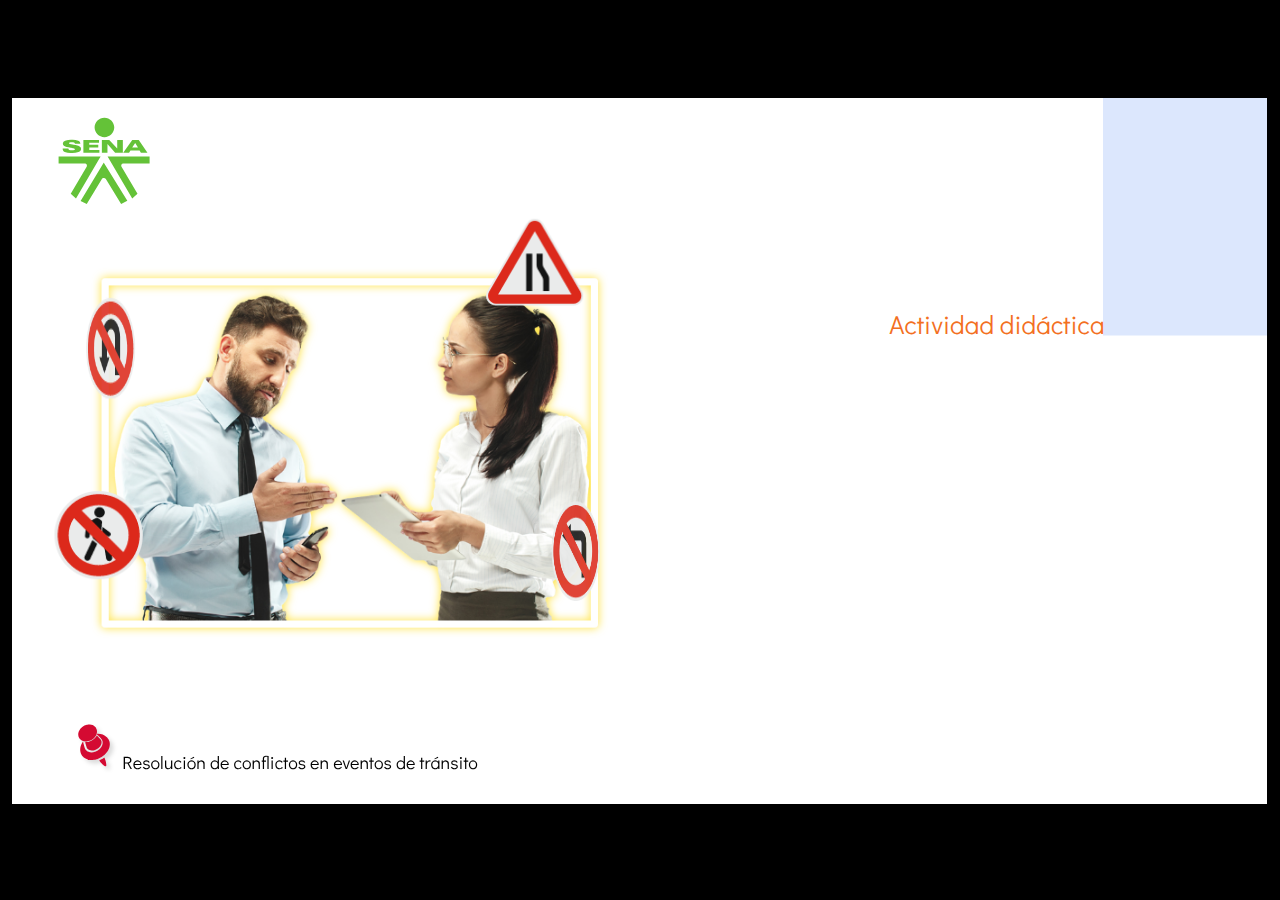
==== public/actividades/story.html @ 80ccd03d "Carga maquetación finalizada pendiente videos" ====
﻿<!doctype html>
<html lang="es">
<head>
  <meta charset="utf-8">
  <!-- Creado con Storyline 360 - http://www.articulate.com  -->
  <!-- version: 3.77.30587.0 -->
  <title>Actividad did&#225;ctica</title>
  <meta http-equiv="x-ua-compatible" content="IE=edge"/>
  <meta name="viewport" content="width=device-width,initial-scale=1,user-scalable=no,shrink-to-fit=no,minimal-ui"/>
  <meta name="apple-mobile-web-app-capable" content="yes"/>
  <style>
    html, body { height: 100%; padding: 0; margin: 0 }
    #app { height: 100%; width: 100%; }
  </style>

  <script>
    window.DS = {};
    window.globals = {
      DATA_PATH_BASE: '',
      HAS_FRAME: true,
      HAS_SLIDE: true,

      lmsPresent: false,
      tinCanPresent: false,
      cmi5Present: false,
      aoSupport: false,
      scale: 'show all',
      captureRc: false,
      browserSize: 'optimal',
      bgColor: '#000000',
      features: 'AccessibleVideo,ConnectionMessages,DropIn1,DropIn2,FullScreenToggle,LayerPresentAsDialog,MultipleQuizTracking,PlayerSpeedControl,StreamingVideo,UpdatedThemeEditor,UseAudioElement,VideoSync',
      themeName: 'classic',
      preloaderColor: '#FFFFFF',
      suppressAnalytics: false,
      productChannel: 'stable',
      publishSource: 'storyline',
      aid: 'aid|5304b41d-7af7-4125-b8d1-83eb222823e2',
      cid: '4b77e311-7174-4f80-b8b5-f85c7638c86c',
      playerVersion: '3.77.30587.0',
      publishTimestamp: '2023-07-07T21:58:27.0111870Z',
      maxIosVideoElements: 10,
      connectionSettings: { mode: 'disabled' },

      
      parseParams: function(qs) {
        if (window.globals.parsedParams != null) {
          return window.globals.parsedParams;
        }
        qs = (qs || window.location.search.substr(1)).split('+').join(' ');
        var params = {},
            tokens,
            re = /[?&]?([^=]+)=([^&]*)/g;

        while (tokens = re.exec(qs)) {
          params[decodeURIComponent(tokens[1]).trim()] =
            decodeURIComponent(tokens[2]).trim();
        }
        window.globals.parsedParams = params;
        return params;
      }

    };
  </script>
  <script>
    var isIe11 = ('ActiveXObject' in window || window.MSBlobBuilder != null)
      && window.msCrypto != null && !window.ActiveXObject;
    if (isIe11) {
      window.globals.unsupportedBrowser = true;
      document.write(atob('[base64]'));
    }
  </script>
  
  <script>window.THREE = { };</script>
  
</head>
<body style="background: #000000" class="cs-HTML theme-classic">
  <!-- 360 -->
  <script>!function(){var e,i=/iPhone/i,o=/iPod/i,n=/iPad/i,t=/\biOS-universal(?:.+)Mac\b/i,r=/\bAndroid(?:.+)Mobile\b/i,a=/Android/i,d=/(?:SD4930UR|\bSilk(?:.+)Mobile\b)/i,p=/Silk/i,l=/Windows Phone/i,u=/\bWindows(?:.+)ARM\b/i,b=/BlackBerry/i,s=/BB10/i,c=/Opera Mini/i,f=/\b(CriOS|Chrome)(?:.+)Mobile/i,h=/Mobile(?:.+)Firefox\b/i,v=function(e){return void 0!==e&&"MacIntel"===e.platform&&"number"==typeof e.maxTouchPoints&&e.maxTouchPoints>1&&"undefined"==typeof MSStream};e=function(e){var m={userAgent:"",platform:"",maxTouchPoints:0};e||"undefined"==typeof navigator?"string"==typeof e?m.userAgent=e:e&&e.userAgent&&(m={userAgent:e.userAgent,platform:e.platform,maxTouchPoints:e.maxTouchPoints||0}):m={userAgent:navigator.userAgent,platform:navigator.platform,maxTouchPoints:navigator.maxTouchPoints||0};var g=m.userAgent,y=g.split("[FBAN");void 0!==y[1]&&(g=y[0]),void 0!==(y=g.split("Twitter"))[1]&&(g=y[0]);var A=function(e){return function(i){return i.test(e)}}(g),w={apple:{phone:A(i)&&!A(l),ipod:A(o),tablet:!A(i)&&(A(n)||v(m))&&!A(l),universal:A(t),device:(A(i)||A(o)||A(n)||A(t)||v(m))&&!A(l)},amazon:{phone:A(d),tablet:!A(d)&&A(p),device:A(d)||A(p)},android:{phone:!A(l)&&A(d)||!A(l)&&A(r),tablet:!A(l)&&!A(d)&&!A(r)&&(A(p)||A(a)),device:!A(l)&&(A(d)||A(p)||A(r)||A(a))||A(/\bokhttp\b/i)},windows:{phone:A(l),tablet:A(u),device:A(l)||A(u)},other:{blackberry:A(b),blackberry10:A(s),opera:A(c),firefox:A(h),chrome:A(f),device:A(b)||A(s)||A(c)||A(h)||A(f)},any:!1,phone:!1,tablet:!1};return w.any=w.apple.device||w.android.device||w.windows.device||w.other.device,w.phone=w.apple.phone||w.android.phone||w.windows.phone,w.tablet=w.apple.tablet||w.android.tablet||w.windows.tablet,w}(),"object"==typeof exports&&"undefined"!=typeof module?module.exports=e:"function"==typeof define&&define.amd?define((function(){return e})):this.isMobile=e}();
    window.isMobile.apple.tablet = window.isMobile.apple.tablet ||
      (navigator.platform === 'MacIntel' && navigator.maxTouchPoints > 1);
    window.isMobile.apple.device = window.isMobile.apple.device || window.isMobile.apple.tablet;
    window.isMobile.tablet = window.isMobile.tablet || window.isMobile.apple.tablet;
    window.isMobile.any = window.isMobile.any || window.isMobile.apple.tablet;
  </script>

  <div id="focus-sink" tabindex="-1"></div>

  <div id="preso"></div>
  <script>
    (function() {

      var classTypes = [ 'desktop', 'mobile', 'phone', 'tablet' ];

      var addDeviceClasses = function(prefix, testObj) {
        var curr, i;
        for (i = 0; i < classTypes.length; i++) {
          curr = classTypes[i];
          if (testObj[curr]) {
            document.body.classList.add(prefix + curr);
          }
        }
      };

      var params = window.globals.parseParams(),
          isDevicePreview = params.devicepreview === '1',
          isPhoneOverride = params.deviceType === 'phone' || (isDevicePreview && params.phone == '1'),
          isTabletOverride = (params.deviceType === 'tablet' || isDevicePreview) && !isPhoneOverride,
          isMobileOverride = isPhoneOverride || isTabletOverride;

      var deviceView = {
        desktop: !window.isMobile.any && !isMobileOverride,
        mobile: window.isMobile.any || isMobileOverride,
        phone: isPhoneOverride || (window.isMobile.phone && !isTabletOverride),
        tablet: isTabletOverride || window.isMobile.tablet
      };

      window.globals.deviceView = deviceView;
      window.isMobile.desktop = !window.isMobile.any;
      window.isMobile.mobile = window.isMobile.any;

      addDeviceClasses('view-', deviceView);

    })();
  </script>
  
  <script src='story_content/user.js' type=text/javascript></script>
  <div class="slide-loader"></div>

  <script>
    if (window.globals.deviceView.isMobile) { var doc = document, loader = doc.body.querySelector('.slide-loader'); [ 1, 2, 3 ].forEach(function(n) { var d = doc.createElement('div'); d.style.backgroundColor = window.globals.preloaderColor; d.classList.add('mobile-loader-dot'); d.classList.add('dot' + n); loader.appendChild(d); }); }
  </script>

  <div class="mobile-load-title-overlay" style="display: none">
    <div class="mobile-load-title">Actividad did&#225;ctica</div>
  </div>

  <div class="mobile-chrome-warning"></div>

  
<style>
  .warn-connection-dialog {
    display: none;
    background: transparent;
    pointer-events: none;
    position: fixed;
    left: 0;
    top: 0;
    width: 100%;
    height: 100%;
    z-index: 999;
  }

  .warn-connection-content {
    border-radius: 4px;
    background: white;
    border: 1px solid #E7E7E7;
    color: #333333;
    box-shadow: 0 2px 4px rgba(0, 0, 0, 0.25);
    transition: all 150ms ease-out;
    position: absolute;
    white-space: nowrap;
  }

  .view-phone.is-landscape .warn-connection-content {
    left: 23px;
    bottom: 23px;
  }

  .view-tablet.is-landscape .warn-connection-content {
    left: 50%;
    top: 20px;
    transform: translateX(-50%);
  }

  .is-portrait .warn-connection-content {
    transform: translate(-50%, calc(-100% - 15px));
  }

  .warn-connection-content p {
    display: inline-block;
    margin: 0 8px 0 0;
    line-height: 33px;
    font-size: 11px;
  }

  .warn-connection-content svg {
    position: relative;
    vertical-align: middle;
    margin: 0 2px 2px 8px;
  }

  .view-desktop .warn-connection-content {
    left: 1.5em;
    bottom: 1.5em;
  }

  .view-desktop .warn-connection-content p {
    font-size: 1.1em;
  }

  .is-offline .warn-connection-dialog {
    display: block;
  }

  .is-offline .cs-panel * {
    pointer-events: none !important;
  }

  .is-offline .cs-panel {
    pointer-events: all !important;
  }

  .is-offline #nav-controls * {
    pointer-events: none !important;
  }

  .is-offline #nav-controls {
    pointer-events: all !important;
  }
</style>

<div class="warn-connection-dialog">
  <div class="warn-connection-content">
    <svg width="17" height="15" viewBox="0 0 17 15" xmlns="http://www.w3.org/2000/svg">
      <path fill="#8F0000" stroke="white" d="M16.07,12.98 L15.88,12.23 L9.51,1.21 C8.97,0.26,7.6,0.26,7.06,1.21 L0.69,12.23 C0.15,13.16,0.81,14.36,1.91,14.36 H14.65 C15.47,14.36,16.05,13.7,16.07,12.98 Z"/>
      <path fill="white" stroke="white" d="M8.58,5.5 C8.35,5.28,8.5,5.35,8.21,5.32 C8.09,5.35,7.97,5.49,7.96,5.67 C7.97,5.79,7.98,5.92,7.98,6.04 L7.98,6.04 C7.99,6.17,8,6.31,8.01,6.43 L8.01,6.44 C8.03,6.92,8.06,7.41,8.09,7.9 L8.09,7.9 C8.12,8.39,8.14,8.88,8.17,9.37 C8.17,9.39,8.18,9.42,8.2,9.44 C8.23,9.46,8.25,9.47,8.28,9.47 C8.31,9.47,8.34,9.46,8.35,9.44 C8.37,9.43,8.38,9.4,8.39,9.35 L8.39,9.34 C8.39,9.24,8.4,9.15,8.4,9.05 L8.4,9.05 C8.41,8.96,8.41,8.86,8.42,8.75 C8.43,8.44,8.45,8.12,8.47,7.81 L8.47,7.81 C8.49,7.49,8.51,7.18,8.53,6.87 C8.55,6.46,8.56,6.05,8.59,5.64 L8.6,5.62 C8.6,5.57,8.59,5.53,8.58,5.5 L8.21,5.32 Z"/>
      <circle fill="white" stroke="white" cx="8.3" cy="11.35" r="0.3"/>
    </svg>
    <p>You are offline. Trying to reconnect...</p>
  </div>
</div>

<script>
  (function() {
    window.DS.connection = {
      warningShown: false,
      assets: {},
      loadingAssetGroup: false,
      retryDelay: 500
    };

    var connectionSettings = window.globals.connectionSettings || {};

    // The `window.globals.features` variable must be set in `webpack.dev.config` when testing locally - it is not enough
    // to have it in the data - but it must be set there as well.
    var useConnectionMessages = window.AbortController != null &&
      window.location.protocol != 'file:' &&
      window.globals.features.indexOf('ConnectionMessages') != -1 &&
      connectionSettings.mode === 'normal';

    window.DS.connection.useConnectionMessages = useConnectionMessages

    var assetCount = 0;
    var checkLoadedId;


    if (useConnectionMessages && connectionSettings != null) {
      var contentEl = document.querySelector('.warn-connection-content');
      var messageEl = contentEl.querySelector('p')

      if (connectionSettings.useDarkTheme) {
        contentEl.style.borderColor = '#BABBBA';
        contentEl.style.backgroundColor = '#282828';
        contentEl.style.color = '#FFFFFF';
      }

      if (connectionSettings.message != null) {
        messageEl.textContent = window.decodeURIComponent(connectionSettings.message);
      }
    }

    function checkAssetsReady() {
      for (var i in DS.connection.assets) {
        if (!DS.connection.assets[i].success) {
          return false;
        }
      }
      return true;
    }

    function stopAssetGroup() {
      if (!useConnectionMessages) { return; }

      assetCount = 0;

      DS.connection.oldAssetGroup = DS.connection.assets;
      DS.connection.assets = {};
      DS.connection.loadingAssetGroup = false;
      clearInterval(checkLoadedId);
    }

    function startAssetGroup() {
      if (!useConnectionMessages) { return; }
      var ticks = 0;
      clearInterval(checkLoadedId);
      checkLoadedId = setInterval(function() {
        var loaded = 0;
        if (assetCount === 0 && loaded === 0) {
          clearInterval(checkLoadedId);
          return;
        }

        for (var i in DS.connection.assets) {
          if (DS.connection.assets[i].success) {
            loaded++;
          }
        }

        if (assetCount === loaded && checkAssetsReady()) {
          for (var i in DS.connection.assets) {
            if (DS.connection.assets[i].action) {
              DS.connection.assets[i].action();
            }
          }
          hideWarning();
          stopAssetGroup();
        }
      }, 100)
    }

    function requiredAsset(url, action, retry, type) {
      if (!useConnectionMessages) { return; }
      if (DS.connection.assets[url]) { return; }

      DS.connection.assets[url] = {
        success: false, action: action, retry: retry, type: type
      };
      assetCount = Object.keys(DS.connection.assets).length;
      if (!DS.connection.loadingAssetGroup) {
        startAssetGroup();
      }
      DS.connection.loadingAssetGroup = true;
    }

    function assetLoaded(url) {
      if (!useConnectionMessages) { return; }
      if (DS.connection.assets[url]) {
        DS.connection.assets[url].success = true;
      }
    }

    function assetFailed(url) {
      if (!useConnectionMessages) { return; }
      if (!DS.connection.assets[url]) {
        if (/\.js$/.test(url) && url.indexOf('transcripts') === -1) {
          setTimeout(function() {
            if (DS.connection.lastSlideLoaded != null) {
              DS.connection.lastSlideLoaded();
            }
          }, DS.connection.retryDelay);
        }
        return;
      }
      if (!DS.connection.warningShown) { showWarning(); }
      if (DS.connection.assets[url].retry) {
        setTimeout(function() {
          if (!DS.connection.assets[url].success) {
            DS.connection.assets[url].retry()
          }
        }, DS.connection.retryDelay);
      }
    }

    function hideWarning() {
      document.body.classList.remove('is-offline');
      DS.connection.warningShown = false;
    }
    DS.connection.hideWarning = hideWarning

    function showWarning(btn) {
      document.body.classList.add('is-offline')
      DS.connection.warningShown = true;
      updateWarningPosition();
    }

    function updateWarningPosition() {
      if (!DS.connection.warningShown) {
        return;
      }

      var isPortrait = document.body.classList.contains('is-portrait');
      var warningEl = document.querySelector('.warn-connection-content');

      if (isPortrait) {
        var slide = document.querySelector('.primary-slide');
        var slideRect = slide.getBoundingClientRect();

        warningEl.style.top = `${slideRect.top}px`
        warningEl.style.left = `${slideRect.left + slideRect.width / 2}px`
      } else {
        warningEl.style.top = null;
        warningEl.style.left = null;
      }

      window.requestAnimationFrame(updateWarningPosition);
    }

    // these will all be noops if the feature flag isn't set in
    // the data and `window.globals.features`
    DS.connection.requiredAsset = requiredAsset;
    DS.connection.assetLoaded = assetLoaded;
    DS.connection.assetFailed = assetFailed;
    DS.connection.stopAssetGroup = stopAssetGroup;
    DS.connection.startAssetGroup = startAssetGroup;
  })();
</script>


  <script>
    
    if (window.autoSpider && window.vInterfaceObject) {
      document.querySelector('.mobile-load-title-overlay').style.display = 'none';
    }
  </script>

  

  <link rel="stylesheet" href="html5/data/css/output.min.css" data-noprefix/>
</body>
<script src="html5/lib/scripts/bootstrapper.min.js"></script>
</html>
---- public/actividades/html5/data/css/output.min.css ----
@font-face {
  font-family: 'Didact GothicBold CBoldF2F27574';
  src: url('[data-uri]');
  font-style: normal;
  font-weight: normal;
}
@font-face {
  font-family: 'Didact Gothic Charset1_A6BA066C';
  src: url('[data-uri]');
  font-style: normal;
  font-weight: normal;
}
@font-face {
  font-family: 'RobotoBold Charset1BoldA3F64754';
  src: url('[data-uri]');
  font-style: normal;
  font-weight: normal;
}
@font-face {
  font-family: 'Roboto Charset1_ 6ixFJP68CF3910';
  src: url('[data-uri]');
  font-style: normal;
  font-weight: normal;
}
@font-face {
  font-family: 'Didact Gothic Charset0_9B944016';
  src: url('[data-uri]');
  font-style: normal;
  font-weight: normal;
}
@font-face {
  font-family: 'Didact GothicBold CBoldC69CEF59';
  src: url('[data-uri]');
  font-style: normal;
  font-weight: normal;
}
@font-face {
  font-family: 'Roboto Charset0_v5lJSRq46A5EDB0';
  src: url('[data-uri]');
  font-style: normal;
  font-weight: normal;
}
@font-face {
  font-family: 'RobotoBold Charset0BoldDCB83F8C';
  src: url('[data-uri]');
  font-style: normal;
  font-weight: normal;
}
.cs-HTML {
  background: rgba(0, 0, 0, 1);
}
.cs-npnxnanbnsnfns00000000001 .cs-infopanel  {
  box-shadow: 0 1px 0 rgba(0, 0, 0, 1);
  background: rgba(255, 255, 255, 1);
}
.cs-npnxnanbnsnfns00000000001 .cs-infopanel .cs-link {
  color: rgba(124, 34, 128, 1);
}
.cs-npnxnanbnsnfns00000000001 .cs-infopanel .cs-link:hover {
  color: rgba(0, 0, 238, 1);
}
.cs-npnxnanbnsnfns00000000001 .cs-infopanel .cs-name {
  color: rgba(68, 68, 68, 1);
}
.cs-npnxnanbnsnfns00000000001 .cs-infopanel .cs-title {
  color: rgba(153, 153, 153, 1);
}
.cs-npnxnanbnsnfns00000000001 .cs-infopanelpopup  {
  box-shadow: 0 1px 0 rgba(0, 0, 0, 1);
  background: linear-gradient(180deg, rgba(29, 29, 29, 1) 0%, rgba(11, 11, 11, 1) 100%);
}
.cs-npnxnanbnsnfns00000000001 .cs-infopanelpopup .cs-link {
  color: rgba(255, 255, 255, 1);
}
.cs-npnxnanbnsnfns00000000001 .cs-infopanelpopup .cs-link:hover {
  color: rgba(117, 117, 117, 1);
}
.cs-npnxnanbnsnfns00000000001 .cs-infopanelpopup .cs-name {
  color: rgba(114, 114, 114, 1);
}
.cs-npnxnanbnsnfns00000000001 .cs-infopanelpopup .cs-bio {
  color: rgba(255, 255, 255, 1);
}
.cs-npnxnanbnsnfns00000000001 .cs-timer  {
  color: rgba(255, 255, 255, 1);
}
.cs-npnxnanbnsnfns00000000001 .cs-duration stop:first-child {
  stop-color: rgba(0, 215, 255, 1);
}
.cs-npnxnanbnsnfns00000000001 .cs-duration stop:last-child {
  stop-color: rgba(0, 171, 255, 1);
}
.cs-npnxnanbnsnfns00000000001 .cs-elapsed stop:first-child {
  stop-color: rgba(254, 227, 71, 1);
}
.cs-npnxnanbnsnfns00000000001 .cs-elapsed stop:last-child {
  stop-color: rgba(252, 204, 42, 1);
}
.cs-npnxnanbnsnfns00000000001 .cs-timer .cs-pie .cs-innerstroke {
  stroke: rgba(255, 255, 255, 1);
}
.cs-npnxnanbnsnfns00000000001 .cs-timer .cs-pie .cs-innerborder {
  stroke: rgba(204, 204, 204, 1);
}
.cs-npnxnanbnsnfns00000000001 .cs-window  {
  box-shadow: 0 8px 5px rgba(0, 0, 0, 0.2);
  border-color: rgba(29, 29, 29, 1);
  background: rgba(42, 42, 42, 1);
  color: rgba(255, 255, 255, 1);
}
.cs-npnxnanbnsnfns00000000001 .cs-window .cs-diva {
  border-color: rgba(49, 49, 49, 1);
}
.cs-npnxnanbnsnfns00000000001 .cs-window .cs-divb {
  border-color: rgba(14, 14, 14, 1);
}
.cs-npnxnanbnsnfns00000000001 .cs-editor .cs-editor-slide {
  color: rgba(255, 255, 255, 1);
}
.cs-npnxnanbnsnfns00000000001 .cs-editor .cs-editor-html {
  color: rgba(255, 255, 255, 1);
}
.cs-npnxnanbnsnfns00000000001 .cs-editor .cs-editor-button {
  text-shadow: 0 1px 0 rgba(0, 0, 0, 1);
  color: rgba(255, 255, 255, 1);
  border-color: rgba(3, 3, 3, 1);
  background: linear-gradient(180deg, rgba(51, 51, 51, 1) 0%, rgba(20, 20, 20, 1) 100%);
}
.cs-npnxnanbnsnfns00000000001 .cs-editor .cs-editor-button:hover {
  background: linear-gradient(180deg, rgba(58, 58, 58, 1) 0%, rgba(12, 12, 12, 1) 100%);
}
.cs-npnxnanbnsnfns00000000001 .cs-editor .cs-editor-button:active {
  background: linear-gradient(180deg, rgba(20, 20, 20, 1) 0%, rgba(50, 50, 50, 1) 100%);
}
.cs-npnxnanbnsnfns00000000001 .cs-listitem  {
  color: rgba(255, 255, 255, 1);
  border-color: rgba(52, 52, 52, 1);
}
.cs-npnxnanbnsnfns00000000001 .cs-listitem.cs-viewed {
  color: rgba(135, 135, 135, 1);
}
.cs-npnxnanbnsnfns00000000001 .cs-listitem.cs-selected {
  color: rgba(255, 255, 255, 1);
  background: rgba(63, 63, 63, 1);
}
.cs-npnxnanbnsnfns00000000001 .cs-listitem.cs-selected:hover {
  background: rgba(63, 63, 63, 1);
}
.cs-npnxnanbnsnfns00000000001 .cs-listitem.cs-selected.hover {
  background: rgba(63, 63, 63, 1);
}
.cs-npnxnanbnsnfns00000000001 .cs-listitem.cs-selected:focus {
  background: rgba(63, 63, 63, 1);
}
.cs-npnxnanbnsnfns00000000001 .cs-listitem .cs-icon-carrot {
  fill: rgba(255, 255, 255, 1);
}
.cs-npnxnanbnsnfns00000000001 .cs-listitem .cs-icon-carrot .cs-shadow {
  fill: rgba(0, 0, 0, 1);
}
.cs-npnxnanbnsnfns00000000001 .cs-listitem:hover {
  background: rgba(49, 49, 49, 1);
}
.cs-npnxnanbnsnfns00000000001 .cs-listitem.hover {
  background: rgba(49, 49, 49, 1);
}
.cs-npnxnanbnsnfns00000000001 .cs-listitem:focus {
  background: rgba(49, 49, 49, 1);
}
.cs-npnxnanbnsnfns00000000001 .cs-glossary  {
  color: rgba(255, 255, 255, 1);
}
.cs-npnxnanbnsnfns00000000001 .cs-glossary .cs-scrolling-panel {
  background: rgba(51, 51, 51, 1);
}
.cs-npnxnanbnsnfns00000000001 .cs-glossary .cs-term.cs-selected .cs-choice-list-trigger {
  color: rgba(255, 255, 255, 1);
  background: rgba(63, 63, 63, 1);
}
.cs-npnxnanbnsnfns00000000001 .cs-glossary .cs-term.cs-selected .cs-choice-list-trigger:focus {
  color: rgba(255, 255, 255, 1);
  background: rgba(63, 63, 63, 1);
}
.cs-npnxnanbnsnfns00000000001 .cs-glossary .cs-term:hover .cs-choice-list-trigger {
  background: rgba(28, 28, 28, 1);
}
.cs-npnxnanbnsnfns00000000001 .cs-glossary .cs-term.hover .cs-choice-list-trigger {
  background: rgba(28, 28, 28, 1);
}
.cs-npnxnanbnsnfns00000000001 .cs-glossary .cs-term .cs-choice-list-trigger:focus {
  background: rgba(28, 28, 28, 1);
}
.cs-npnxnanbnsnfns00000000001 .cs-glossary .cs-diva {
  border-color: rgba(61, 61, 61, 1);
}
.cs-npnxnanbnsnfns00000000001 .cs-glossary .cs-divb {
  border-color: rgba(32, 32, 32, 1);
}
.cs-npnxnanbnsnfns00000000001 .cs-glossary .cs-divc {
  border-color: rgba(61, 61, 61, 1);
}
.cs-npnxnanbnsnfns00000000001 .cs-glossary .cs-heading {
  color: rgba(255, 255, 255, 1);
}
.cs-npnxnanbnsnfns00000000001 .cs-resource .cs-separator {
  border-color: rgba(44, 44, 44, 1);
}
.cs-npnxnanbnsnfns00000000001 .cs-outline  {
  color: rgba(255, 255, 255, 1);
}
.cs-npnxnanbnsnfns00000000001 .cs-outline .cs-diva {
  border-color: rgba(28, 28, 28, 1);
}
.cs-npnxnanbnsnfns00000000001 .cs-outline .cs-divb {
  border-color: rgba(54, 54, 54, 1);
}
.cs-npnxnanbnsnfns00000000001 .cs-outline .cs-divc {
  border-color: rgba(52, 52, 52, 1);
}
.cs-npnxnanbnsnfns00000000001 .cs-outline .cs-search-filter:hover {
  color: rgba(117, 117, 117, 1);
}
.cs-npnxnanbnsnfns00000000001 .cs-outline .cs-search-filter.hover {
  color: rgba(117, 117, 117, 1);
}
.cs-npnxnanbnsnfns00000000001 .cs-transcript  {
  color: rgba(255, 255, 255, 1);
}
.cs-npnxnanbnsnfns00000000001 .cs-transcript .cs-div {
  border-color: rgba(44, 44, 44, 1);
}
.cs-npnxnanbnsnfns00000000001 .cs-tabs:not(.topmenu-item) {
  color: rgba(114, 114, 114, 1);
}
.cs-npnxnanbnsnfns00000000001 .cs-tabs .cs-inner-button:not(.topmenu-item) {
  text-shadow: 0 1px 0 rgba(0, 0, 0, 1);
}
.cs-npnxnanbnsnfns00000000001 .cs-tabs:hover:not(.topmenu-item) {
  color: rgba(82, 84, 84, 1);
}
.cs-npnxnanbnsnfns00000000001 .cs-tabs.cs-selected {
  background: rgba(36, 36, 36, 1);
  color: rgba(255, 255, 255, 1);
}
.cs-npnxnanbnsnfns00000000001 .cs-seekcontrol  {
  background: linear-gradient(180deg, rgba(51, 51, 51, 1) 0%, rgba(20, 20, 20, 1) 100%);
  border-color: rgba(3, 3, 3, 1);
}
.cs-npnxnanbnsnfns00000000001 .cs-seekcontrol .cs-button:hover .cs-icon {
  fill: rgba(255, 255, 255, 1);
}
.cs-npnxnanbnsnfns00000000001 .cs-seekcontrol .cs-button.hover .cs-icon {
  fill: rgba(255, 255, 255, 1);
}
.cs-npnxnanbnsnfns00000000001 .cs-seekcontrol .cs-button .cs-icon-shadow {
  fill: rgba(0, 0, 0, 1);
}
.cs-npnxnanbnsnfns00000000001 .cs-seekcontrol .cs-button .cs-icon {
  fill: rgba(255, 255, 255, 1);
}
.cs-npnxnanbnsnfns00000000001 .cs-seekcontrol .cs-seek .cs-fill {
  background: rgba(255, 255, 255, 1);
}
.cs-npnxnanbnsnfns00000000001 .cs-seekcontrol .cs-seek {
  background: rgba(34, 34, 34, 1);
  border-color: rgba(26, 26, 26, 1);
}
.cs-npnxnanbnsnfns00000000001 .cs-searchinput .cs-input {
  color: rgba(45, 45, 45, 1);
  border-color: rgba(32, 32, 32, 1);
  background: rgba(255, 255, 255, 1);
}
.cs-npnxnanbnsnfns00000000001 .cs-searchinput .cs-input:focus {
  color: rgba(45, 45, 45, 1);
  background: rgba(255, 255, 255, 1);
}
.cs-npnxnanbnsnfns00000000001 .cs-searchinput .cs-input:hover {
  box-shadow: inset 0 0 1px 0 rgba(235, 148, 113, 0);
}
.cs-npnxnanbnsnfns00000000001 .cs-searchinput .cs-input.hover {
  box-shadow: inset 0 0 1px 0 rgba(235, 148, 113, 0);
}
.cs-npnxnanbnsnfns00000000001 .cs-searchinput .cs-button .cs-icon {
  fill: rgba(255, 255, 255, 1);
}
.cs-npnxnanbnsnfns00000000001 .cs-searchinput .cs-button:hover {
  fill: linear-gradient(180deg, rgba(58, 58, 58, 1) 0%, rgba(12, 12, 12, 1) 100%);
}
.cs-npnxnanbnsnfns00000000001 .cs-searchinput .cs-button.hover {
  fill: linear-gradient(180deg, rgba(58, 58, 58, 1) 0%, rgba(12, 12, 12, 1) 100%);
}
.cs-npnxnanbnsnfns00000000001 .cs-menu  {
  box-shadow: 0 1px 0 rgba(14, 14, 14, 1);
  background: rgba(36, 36, 36, 1);
}
.cs-npnxnanbnsnfns00000000001 .cs-topmenu-item.active .cs-tab {
  background: rgba(36, 36, 36, 1);
}
.cs-npnxnanbnsnfns00000000001 .cs-logo  {
  box-shadow: 0 1px 0 rgba(0, 0, 0, 1);
  background: rgba(255, 255, 255, 1);
}
.cs-npnxnanbnsnfns00000000001 .cs-checkbox  {
  color: rgba(255, 255, 255, 1);
}
.cs-npnxnanbnsnfns00000000001 .cs-checkbox:hover {
  border-color: rgba(156, 156, 156, 1);
}
.cs-npnxnanbnsnfns00000000001 .cs-checkbox.hover {
  border-color: rgba(156, 156, 156, 1);
}
.cs-npnxnanbnsnfns00000000001 .cs-checkbox .cs-box {
  color: rgba(255, 255, 255, 1);
  border-color: rgba(22, 22, 22, 1);
}
.cs-npnxnanbnsnfns00000000001 .cs-checkbox .cs-box:checked::after {
  color: rgba(43, 196, 0, 1);
}
.cs-npnxnanbnsnfns00000000001 .cs-checkbox .cs-box.checked.after {
  color: rgba(43, 196, 0, 1);
}
.cs-npnxnanbnsnfns00000000001 .cs-button  {
  text-shadow: 0 1px 0 rgba(0, 0, 0, 0);
  color: rgba(255, 255, 255, 1);
  border-color: rgba(3, 3, 3, 1);
  background: linear-gradient(180deg, rgba(243, 111, 33, 1) 0%, rgba(243, 111, 33, 1) 100%);
  box-shadow: 0 1px 0 rgba(37, 37, 37, 1);
}
.cs-npnxnanbnsnfns00000000001 .cs-button .cs-icon {
  fill: rgba(255, 255, 255, 1);
}
.cs-npnxnanbnsnfns00000000001 .cs-button .cs-icon-shadow {
  fill: rgba(0, 0, 0, 0);
}
.cs-npnxnanbnsnfns00000000001 .cs-button:hover {
  background: linear-gradient(180deg, rgba(253, 188, 46, 1) 0%, rgba(255, 192, 0, 1) 100%);
}
.cs-npnxnanbnsnfns00000000001 .cs-button.hover {
  background: linear-gradient(180deg, rgba(253, 188, 46, 1) 0%, rgba(255, 192, 0, 1) 100%);
}
.cs-npnxnanbnsnfns00000000001 .cs-button:active {
  background: linear-gradient(180deg, rgba(20, 20, 20, 1) 0%, rgba(50, 50, 50, 1) 100%);
}
.cs-npnxnanbnsnfns00000000001 .cs-button.cs-disabled:hover {
  background: linear-gradient(180deg, rgba(243, 111, 33, 1) 0%, rgba(243, 111, 33, 1) 100%);
}
.cs-npnxnanbnsnfns00000000001 .cs-button.cs-disabled.hover {
  background: linear-gradient(180deg, rgba(243, 111, 33, 1) 0%, rgba(243, 111, 33, 1) 100%);
}
.cs-npnxnanbnsnfns00000000001 .cs-button.cs-disabled:active {
  background: linear-gradient(180deg, rgba(243, 111, 33, 1) 0%, rgba(243, 111, 33, 1) 100%);
}
.cs-npnxnanbnsnfns00000000001 .cs-button.cs-volume:hover {
  background: linear-gradient(180deg, rgba(243, 111, 33, 1) 0%, rgba(243, 111, 33, 1) 100%);
}
.cs-npnxnanbnsnfns00000000001 .cs-button.cs-volume.hover {
  background: linear-gradient(180deg, rgba(243, 111, 33, 1) 0%, rgba(243, 111, 33, 1) 100%);
}
.cs-npnxnanbnsnfns00000000001 .cs-button.cs-volume:active {
  background: linear-gradient(180deg, rgba(243, 111, 33, 1) 0%, rgba(243, 111, 33, 1) 100%);
}
.cs-npnxnanbnsnfns00000000001.cs-base  {
  color: rgba(255, 255, 255, 1);
  border-color: rgba(0, 0, 0, 1);
  background: linear-gradient(180deg, rgba(0, 0, 0, 1) 0%, rgba(0, 0, 0, 1) 100%);
}
.cs-npnxnanbnsnfns00000000001.cs-base .cs-separator .cs-diva {
  background: rgba(14, 14, 14, 1);
}
.cs-npnxnanbnsnfns00000000001.cs-base .cs-separator .cs-divb {
  background: rgba(49, 49, 49, 1);
}
.cs-npnxnanbnsnfns00000000001.cs-base .cs-topmenu-item.active .cs-tab {
  border-color: rgba(14, 14, 14, 1);
}
.cs-npnxnanbnsnfns00000000001.cs-base .cs-topmenu-item.active .cs-panel {
  border-color: rgba(14, 14, 14, 1);
}
.cs-npnxnanbnsnfns00000000001.cs-base .cs-left {
  background: linear-gradient(180deg, rgba(27, 27, 27, 1) 0%, rgba(10, 10, 10, 1) 100%);
}
.cs-npnxnanbnsnfns00000000001.cs-base .cs-area-primary .cs-slide-container {
  background: linear-gradient(180deg, rgba(29, 29, 29, 1) 0%, rgba(11, 11, 11, 1) 100%);
}
.cs-npnxnanbnsnfns00000000001 .cs-volume::-moz-range-thumb {
  border-color: rgba(28, 28, 28, 1);
  box-shadow: inset 0 0 1px 0 rgba(90, 90, 90, 1);
  background: rgba(76, 76, 76, 1);
}
.cs-npnxnanbnsnfns00000000001 .cs-volume::-ms-thumb {
  border-color: rgba(28, 28, 28, 1);
  box-shadow: inset 0 0 1px 0 rgba(90, 90, 90, 1);
  background: rgba(76, 76, 76, 1);
}
.cs-npnxnanbnsnfns00000000001 .cs-volume::-webkit-slider-thumb {
  border-color: rgba(28, 28, 28, 1);
  box-shadow: inset 0 0 1px 0 rgba(90, 90, 90, 1);
  background: rgba(76, 76, 76, 1);
}
.cs-npnxnanbnsnfns00000000001 .cs-volume::-moz-range-track {
  border-color: rgba(73, 73, 73, 1);
  background: rgba(49, 49, 49, 1);
}
.cs-npnxnanbnsnfns00000000001 .cs-volume::-ms-track {
  border-color: rgba(73, 73, 73, 1);
  background: rgba(49, 49, 49, 1);
}
.cs-npnxnanbnsnfns00000000001 .cs-volume::-webkit-slider-runnable-track {
  border-color: rgba(73, 73, 73, 1);
  background: rgba(49, 49, 49, 1);
}
body.show-focus .tab-focus-box {
  border-color: rgba(255, 255, 0, 1);
}
.skipnav {
  border-color: rgba(255, 255, 0, 1);
}
.fn-npnxnanbsnfns00000000001 {
  font-family: 'Didact Gothic654D575A';
  -webkit-font-variant-ligatures: no-common-ligatures;
  font-variant-ligatures: no-common-ligatures;
}
.fn-pxabnsnfns00000000001 {
  font-family: 'Didact Gothic654D575A';
  -webkit-font-variant-ligatures: no-common-ligatures;
  font-variant-ligatures: no-common-ligatures;
}
.fn-npxnabnsnfns00000000001 {
  font-family: 'Didact Gothic654D575A';
  -webkit-font-variant-ligatures: no-common-ligatures;
  font-variant-ligatures: no-common-ligatures;
}
.fn-npnxnanbnsnfns00000000001 {
  font-family: 'Didact Gothic654D575A';
  -webkit-font-variant-ligatures: no-common-ligatures;
  font-variant-ligatures: no-common-ligatures;
}
.fn-pxabnsnfns00000000000 {
  font-family: 'Didact Gothic654D575A';
  -webkit-font-variant-ligatures: no-common-ligatures;
  font-variant-ligatures: no-common-ligatures;
}
@font-face {
  font-family: 'Didact Gothic654D575A';
  src: url('[data-uri]');
  font-style: normal;
  font-weight: normal;
}
@font-face {
  font-family: 'Didact Gothic654D575A';
  src: url('[data-uri]');
  font-style: normal;
  font-weight: normal;
}
.cs-InvalidPromptSlide .cs-6pBWP9AyQFd-InvalidPromptSlide-btn0 {
  color: rgba(255, 255, 255, 1);
  border-color: rgba(3, 3, 3, 1);
  background: linear-gradient(180deg, rgba(51, 51, 51, 1) 0%, rgba(20, 20, 20, 1) 100%);
  text-shadow: 0 1px 0 rgba(0, 0, 0, 1);
}
.cs-InvalidPromptSlide .cs-6pBWP9AyQFd-InvalidPromptSlide-btn0 .cs-html {
  color: rgba(255, 255, 255, 1);
}
.cs-InvalidPromptSlide .cs-6pBWP9AyQFd-InvalidPromptSlide-btn0 .cs-slide {
  border-color: rgba(255, 255, 255, 1);
}
.cs-InvalidPromptSlide .cs-6pBWP9AyQFd-InvalidPromptSlide-btn0:hover {
  background: linear-gradient(180deg, rgba(58, 58, 58, 1) 0%, rgba(12, 12, 12, 1) 100%);
}
.cs-InvalidPromptSlide .cs-6pBWP9AyQFd-InvalidPromptSlide-btn0:active {
  background: linear-gradient(180deg, rgba(20, 20, 20, 1) 0%, rgba(50, 50, 50, 1) 100%);
}
.cs-PrintPromptSlide .cs-6pBWP9AyQFd-PrintPromptSlide-btn0 {
  color: rgba(255, 255, 255, 1);
  border-color: rgba(3, 3, 3, 1);
  background: linear-gradient(180deg, rgba(51, 51, 51, 1) 0%, rgba(20, 20, 20, 1) 100%);
  text-shadow: 0 1px 0 rgba(0, 0, 0, 1);
}
.cs-PrintPromptSlide .cs-6pBWP9AyQFd-PrintPromptSlide-btn0 .cs-html {
  color: rgba(255, 255, 255, 1);
}
.cs-PrintPromptSlide .cs-6pBWP9AyQFd-PrintPromptSlide-btn0 .cs-slide {
  border-color: rgba(255, 255, 255, 1);
}
.cs-PrintPromptSlide .cs-6pBWP9AyQFd-PrintPromptSlide-btn0:hover {
  background: linear-gradient(180deg, rgba(58, 58, 58, 1) 0%, rgba(12, 12, 12, 1) 100%);
}
.cs-PrintPromptSlide .cs-6pBWP9AyQFd-PrintPromptSlide-btn0:active {
  background: linear-gradient(180deg, rgba(20, 20, 20, 1) 0%, rgba(50, 50, 50, 1) 100%);
}
.cs-ScrollPromptSlide .cs-6pBWP9AyQFd-ScrollPromptSlide-btn0 {
  color: rgba(255, 255, 255, 1);
  border-color: rgba(3, 3, 3, 1);
  background: linear-gradient(180deg, rgba(51, 51, 51, 1) 0%, rgba(20, 20, 20, 1) 100%);
  text-shadow: 0 1px 0 rgba(0, 0, 0, 1);
}
.cs-ScrollPromptSlide .cs-6pBWP9AyQFd-ScrollPromptSlide-btn0 .cs-html {
  color: rgba(255, 255, 255, 1);
}
.cs-ScrollPromptSlide .cs-6pBWP9AyQFd-ScrollPromptSlide-btn0 .cs-slide {
  border-color: rgba(255, 255, 255, 1);
}
.cs-ScrollPromptSlide .cs-6pBWP9AyQFd-ScrollPromptSlide-btn0:hover {
  background: linear-gradient(180deg, rgba(58, 58, 58, 1) 0%, rgba(12, 12, 12, 1) 100%);
}
.cs-ScrollPromptSlide .cs-6pBWP9AyQFd-ScrollPromptSlide-btn0:active {
  background: linear-gradient(180deg, rgba(20, 20, 20, 1) 0%, rgba(50, 50, 50, 1) 100%);
}
.cs-ExternalInterfaceErrorSlide .cs-buttonOK {
  color: rgba(255, 255, 255, 1);
  border-color: rgba(3, 3, 3, 1);
  background: linear-gradient(180deg, rgba(51, 51, 51, 1) 0%, rgba(20, 20, 20, 1) 100%);
  text-shadow: 0 1px 0 rgba(0, 0, 0, 1);
}
.cs-ExternalInterfaceErrorSlide .cs-buttonOK .cs-html {
  color: rgba(255, 255, 255, 1);
}
.cs-ExternalInterfaceErrorSlide .cs-buttonOK .cs-slide {
  border-color: rgba(255, 255, 255, 1);
}
.cs-ExternalInterfaceErrorSlide .cs-buttonOK:hover {
  background: linear-gradient(180deg, rgba(58, 58, 58, 1) 0%, rgba(12, 12, 12, 1) 100%);
}
.cs-ExternalInterfaceErrorSlide .cs-buttonOK:active {
  background: linear-gradient(180deg, rgba(20, 20, 20, 1) 0%, rgba(50, 50, 50, 1) 100%);
}
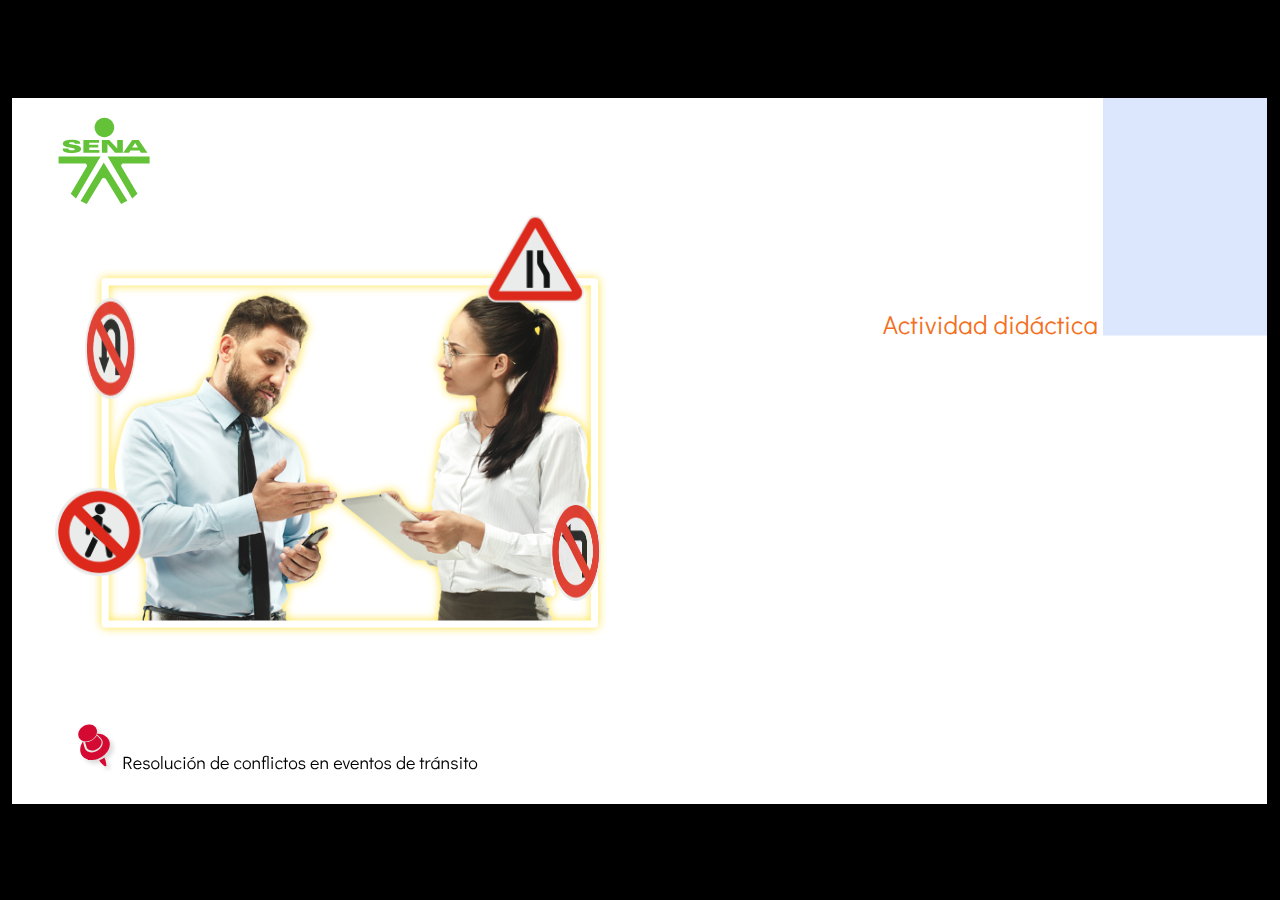
==== commit 1d0b4856: "se carga actividad didáctica ajustada" ====
--- a/public/actividades/story.html
+++ b/public/actividades/story.html
@@ -3,7 +3,7 @@
 <head>
   <meta charset="utf-8">
   <!-- Creado con Storyline 360 - http://www.articulate.com  -->
-  <!-- version: 3.77.30587.0 -->
+  <!-- version: 3.79.30834.0 -->
   <title>Actividad did&#225;ctica</title>
   <meta http-equiv="x-ua-compatible" content="IE=edge"/>
   <meta name="viewport" content="width=device-width,initial-scale=1,user-scalable=no,shrink-to-fit=no,minimal-ui"/>
@@ -28,16 +28,16 @@
       captureRc: false,
       browserSize: 'optimal',
       bgColor: '#000000',
-      features: 'AccessibleVideo,ConnectionMessages,DropIn1,DropIn2,FullScreenToggle,LayerPresentAsDialog,MultipleQuizTracking,PlayerSpeedControl,StreamingVideo,UpdatedThemeEditor,UseAudioElement,VideoSync',
+      features: 'ConnectionMessages,DropIn1,DropIn2,DropIn3,DropIn4,FullScreenToggle,LayerPresentAsDialog,MultipleQuizTracking,UpdatedThemeEditor,VideoSync',
       themeName: 'classic',
       preloaderColor: '#FFFFFF',
       suppressAnalytics: false,
       productChannel: 'stable',
       publishSource: 'storyline',
       aid: 'aid|5304b41d-7af7-4125-b8d1-83eb222823e2',
-      cid: '4b77e311-7174-4f80-b8b5-f85c7638c86c',
-      playerVersion: '3.77.30587.0',
-      publishTimestamp: '2023-07-07T21:58:27.0111870Z',
+      cid: '61922d46-6ad4-4c8e-830b-2a89678f127e',
+      playerVersion: '3.79.30834.0',
+      publishTimestamp: '2023-09-04T02:48:42.1543948Z',
       maxIosVideoElements: 10,
       connectionSettings: { mode: 'disabled' },
 
@@ -141,7 +141,7 @@
   .warn-connection-dialog {
     display: none;
     background: transparent;
-    pointer-events: none;
+    pointer-events: all;
     position: fixed;
     left: 0;
     top: 0;
@@ -151,6 +151,7 @@
   }
 
   .warn-connection-content {
+    pointer-events: all;
     border-radius: 4px;
     background: white;
     border: 1px solid #E7E7E7;
@@ -219,14 +220,14 @@
   }
 </style>
 
-<div class="warn-connection-dialog">
+<div class="warn-connection-dialog" role="alertdialog" aria-modal="true" tabindex="0" aria-labelledby="warn-connection-message">
   <div class="warn-connection-content">
     <svg width="17" height="15" viewBox="0 0 17 15" xmlns="http://www.w3.org/2000/svg">
       <path fill="#8F0000" stroke="white" d="M16.07,12.98 L15.88,12.23 L9.51,1.21 C8.97,0.26,7.6,0.26,7.06,1.21 L0.69,12.23 C0.15,13.16,0.81,14.36,1.91,14.36 H14.65 C15.47,14.36,16.05,13.7,16.07,12.98 Z"/>
       <path fill="white" stroke="white" d="M8.58,5.5 C8.35,5.28,8.5,5.35,8.21,5.32 C8.09,5.35,7.97,5.49,7.96,5.67 C7.97,5.79,7.98,5.92,7.98,6.04 L7.98,6.04 C7.99,6.17,8,6.31,8.01,6.43 L8.01,6.44 C8.03,6.92,8.06,7.41,8.09,7.9 L8.09,7.9 C8.12,8.39,8.14,8.88,8.17,9.37 C8.17,9.39,8.18,9.42,8.2,9.44 C8.23,9.46,8.25,9.47,8.28,9.47 C8.31,9.47,8.34,9.46,8.35,9.44 C8.37,9.43,8.38,9.4,8.39,9.35 L8.39,9.34 C8.39,9.24,8.4,9.15,8.4,9.05 L8.4,9.05 C8.41,8.96,8.41,8.86,8.42,8.75 C8.43,8.44,8.45,8.12,8.47,7.81 L8.47,7.81 C8.49,7.49,8.51,7.18,8.53,6.87 C8.55,6.46,8.56,6.05,8.59,5.64 L8.6,5.62 C8.6,5.57,8.59,5.53,8.58,5.5 L8.21,5.32 Z"/>
       <circle fill="white" stroke="white" cx="8.3" cy="11.35" r="0.3"/>
     </svg>
-    <p>You are offline. Trying to reconnect...</p>
+    <p id="warn-connection-message">You are offline. Trying to reconnect...</p>
   </div>
 </div>
 
@@ -248,7 +249,7 @@
       window.globals.features.indexOf('ConnectionMessages') != -1 &&
       connectionSettings.mode === 'normal';
 
-    window.DS.connection.useConnectionMessages = useConnectionMessages
+    window.DS.connection.useConnectionMessages = useConnectionMessages;
 
     var assetCount = 0;
     var checkLoadedId;
@@ -256,7 +257,7 @@
 
     if (useConnectionMessages && connectionSettings != null) {
       var contentEl = document.querySelector('.warn-connection-content');
-      var messageEl = contentEl.querySelector('p')
+      var messageEl = contentEl.querySelector('p');
 
       if (connectionSettings.useDarkTheme) {
         contentEl.style.borderColor = '#BABBBA';
@@ -364,6 +365,7 @@
     function hideWarning() {
       document.body.classList.remove('is-offline');
       DS.connection.warningShown = false;
+      enableKeys();
     }
     DS.connection.hideWarning = hideWarning
 
@@ -371,6 +373,7 @@
       document.body.classList.add('is-offline')
       DS.connection.warningShown = true;
       updateWarningPosition();
+      disableKeys();
     }
 
     function updateWarningPosition() {
@@ -393,6 +396,40 @@
       }
 
       window.requestAnimationFrame(updateWarningPosition);
+    }
+
+    function onDisableKeyDown(e) {
+      e.preventDefault();
+      e.stopImmediatePropagation();
+    }
+
+    function onDisableKeyUp(e) {
+      e.preventDefault();
+      e.stopImmediatePropagation();
+    }
+
+    var accStyle = document.createElement('style');
+    var warnDialogEl = document.querySelector('.warn-connection-dialog');
+
+    function disableKeys() {
+      if (DS.views.nsStack.length === 1) {
+        DS.views.nsStack[0].tabReachable = false
+        DS.views.nsStack[0].updateTabIndex(true, true);
+      }
+
+      accStyle.innerHTML = '.acc-shadow-dom { display: none; }';
+      document.body.appendChild(accStyle);
+
+      warnDialogEl.parentNode.append(warnDialogEl);
+      warnDialogEl.focus();
+    }
+
+    function enableKeys() {
+      document.body.removeChild(accStyle);
+      if (DS.views.nsStack.length === 1 && DS.views.nsStack[0].name === '_frame') {
+        DS.views.nsStack[0].tabReachable = true;
+        DS.views.nsStack[0].updateTabIndex();
+      }
     }
 
     // these will all be noops if the feature flag isn't set in
--- a/public/actividades/html5/data/css/output.min.css
+++ b/public/actividades/html5/data/css/output.min.css
@@ -1,23 +1,23 @@
 @font-face {
-  font-family: 'Didact GothicBold CBoldF2F27574';
+  font-family: 'Didact GothicBold CBold1B72D7D5';
   src: url('[data-uri]');
   font-style: normal;
   font-weight: normal;
 }
 @font-face {
-  font-family: 'Didact Gothic Charset1_A6BA066C';
+  font-family: 'Didact Gothic Charset1_CC1C051D';
   src: url('[data-uri]');
   font-style: normal;
   font-weight: normal;
 }
 @font-face {
-  font-family: 'RobotoBold Charset1BoldA3F64754';
+  font-family: 'RobotoBold Charset1Bold6B3BD308';
   src: url('[data-uri]');
   font-style: normal;
   font-weight: normal;
 }
 @font-face {
-  font-family: 'Roboto Charset1_ 6ixFJP68CF3910';
+  font-family: 'Roboto Charset1_ 6HoEQh150DEC83';
   src: url('[data-uri]');
   font-style: normal;
   font-weight: normal;
@@ -452,58 +452,58 @@
   font-style: normal;
   font-weight: normal;
 }
-.cs-InvalidPromptSlide .cs-6pBWP9AyQFd-InvalidPromptSlide-btn0 {
+.cs-InvalidPromptSlide .cs-6ZVSlCc20Vq-InvalidPromptSlide-btn0 {
   color: rgba(255, 255, 255, 1);
   border-color: rgba(3, 3, 3, 1);
   background: linear-gradient(180deg, rgba(51, 51, 51, 1) 0%, rgba(20, 20, 20, 1) 100%);
   text-shadow: 0 1px 0 rgba(0, 0, 0, 1);
 }
-.cs-InvalidPromptSlide .cs-6pBWP9AyQFd-InvalidPromptSlide-btn0 .cs-html {
-  color: rgba(255, 255, 255, 1);
-}
-.cs-InvalidPromptSlide .cs-6pBWP9AyQFd-InvalidPromptSlide-btn0 .cs-slide {
+.cs-InvalidPromptSlide .cs-6ZVSlCc20Vq-InvalidPromptSlide-btn0 .cs-html {
+  color: rgba(255, 255, 255, 1);
+}
+.cs-InvalidPromptSlide .cs-6ZVSlCc20Vq-InvalidPromptSlide-btn0 .cs-slide {
   border-color: rgba(255, 255, 255, 1);
 }
-.cs-InvalidPromptSlide .cs-6pBWP9AyQFd-InvalidPromptSlide-btn0:hover {
+.cs-InvalidPromptSlide .cs-6ZVSlCc20Vq-InvalidPromptSlide-btn0:hover {
   background: linear-gradient(180deg, rgba(58, 58, 58, 1) 0%, rgba(12, 12, 12, 1) 100%);
 }
-.cs-InvalidPromptSlide .cs-6pBWP9AyQFd-InvalidPromptSlide-btn0:active {
+.cs-InvalidPromptSlide .cs-6ZVSlCc20Vq-InvalidPromptSlide-btn0:active {
   background: linear-gradient(180deg, rgba(20, 20, 20, 1) 0%, rgba(50, 50, 50, 1) 100%);
 }
-.cs-PrintPromptSlide .cs-6pBWP9AyQFd-PrintPromptSlide-btn0 {
+.cs-PrintPromptSlide .cs-6ZVSlCc20Vq-PrintPromptSlide-btn0 {
   color: rgba(255, 255, 255, 1);
   border-color: rgba(3, 3, 3, 1);
   background: linear-gradient(180deg, rgba(51, 51, 51, 1) 0%, rgba(20, 20, 20, 1) 100%);
   text-shadow: 0 1px 0 rgba(0, 0, 0, 1);
 }
-.cs-PrintPromptSlide .cs-6pBWP9AyQFd-PrintPromptSlide-btn0 .cs-html {
-  color: rgba(255, 255, 255, 1);
-}
-.cs-PrintPromptSlide .cs-6pBWP9AyQFd-PrintPromptSlide-btn0 .cs-slide {
+.cs-PrintPromptSlide .cs-6ZVSlCc20Vq-PrintPromptSlide-btn0 .cs-html {
+  color: rgba(255, 255, 255, 1);
+}
+.cs-PrintPromptSlide .cs-6ZVSlCc20Vq-PrintPromptSlide-btn0 .cs-slide {
   border-color: rgba(255, 255, 255, 1);
 }
-.cs-PrintPromptSlide .cs-6pBWP9AyQFd-PrintPromptSlide-btn0:hover {
+.cs-PrintPromptSlide .cs-6ZVSlCc20Vq-PrintPromptSlide-btn0:hover {
   background: linear-gradient(180deg, rgba(58, 58, 58, 1) 0%, rgba(12, 12, 12, 1) 100%);
 }
-.cs-PrintPromptSlide .cs-6pBWP9AyQFd-PrintPromptSlide-btn0:active {
+.cs-PrintPromptSlide .cs-6ZVSlCc20Vq-PrintPromptSlide-btn0:active {
   background: linear-gradient(180deg, rgba(20, 20, 20, 1) 0%, rgba(50, 50, 50, 1) 100%);
 }
-.cs-ScrollPromptSlide .cs-6pBWP9AyQFd-ScrollPromptSlide-btn0 {
+.cs-ScrollPromptSlide .cs-6ZVSlCc20Vq-ScrollPromptSlide-btn0 {
   color: rgba(255, 255, 255, 1);
   border-color: rgba(3, 3, 3, 1);
   background: linear-gradient(180deg, rgba(51, 51, 51, 1) 0%, rgba(20, 20, 20, 1) 100%);
   text-shadow: 0 1px 0 rgba(0, 0, 0, 1);
 }
-.cs-ScrollPromptSlide .cs-6pBWP9AyQFd-ScrollPromptSlide-btn0 .cs-html {
-  color: rgba(255, 255, 255, 1);
-}
-.cs-ScrollPromptSlide .cs-6pBWP9AyQFd-ScrollPromptSlide-btn0 .cs-slide {
+.cs-ScrollPromptSlide .cs-6ZVSlCc20Vq-ScrollPromptSlide-btn0 .cs-html {
+  color: rgba(255, 255, 255, 1);
+}
+.cs-ScrollPromptSlide .cs-6ZVSlCc20Vq-ScrollPromptSlide-btn0 .cs-slide {
   border-color: rgba(255, 255, 255, 1);
 }
-.cs-ScrollPromptSlide .cs-6pBWP9AyQFd-ScrollPromptSlide-btn0:hover {
+.cs-ScrollPromptSlide .cs-6ZVSlCc20Vq-ScrollPromptSlide-btn0:hover {
   background: linear-gradient(180deg, rgba(58, 58, 58, 1) 0%, rgba(12, 12, 12, 1) 100%);
 }
-.cs-ScrollPromptSlide .cs-6pBWP9AyQFd-ScrollPromptSlide-btn0:active {
+.cs-ScrollPromptSlide .cs-6ZVSlCc20Vq-ScrollPromptSlide-btn0:active {
   background: linear-gradient(180deg, rgba(20, 20, 20, 1) 0%, rgba(50, 50, 50, 1) 100%);
 }
 .cs-ExternalInterfaceErrorSlide .cs-buttonOK {
